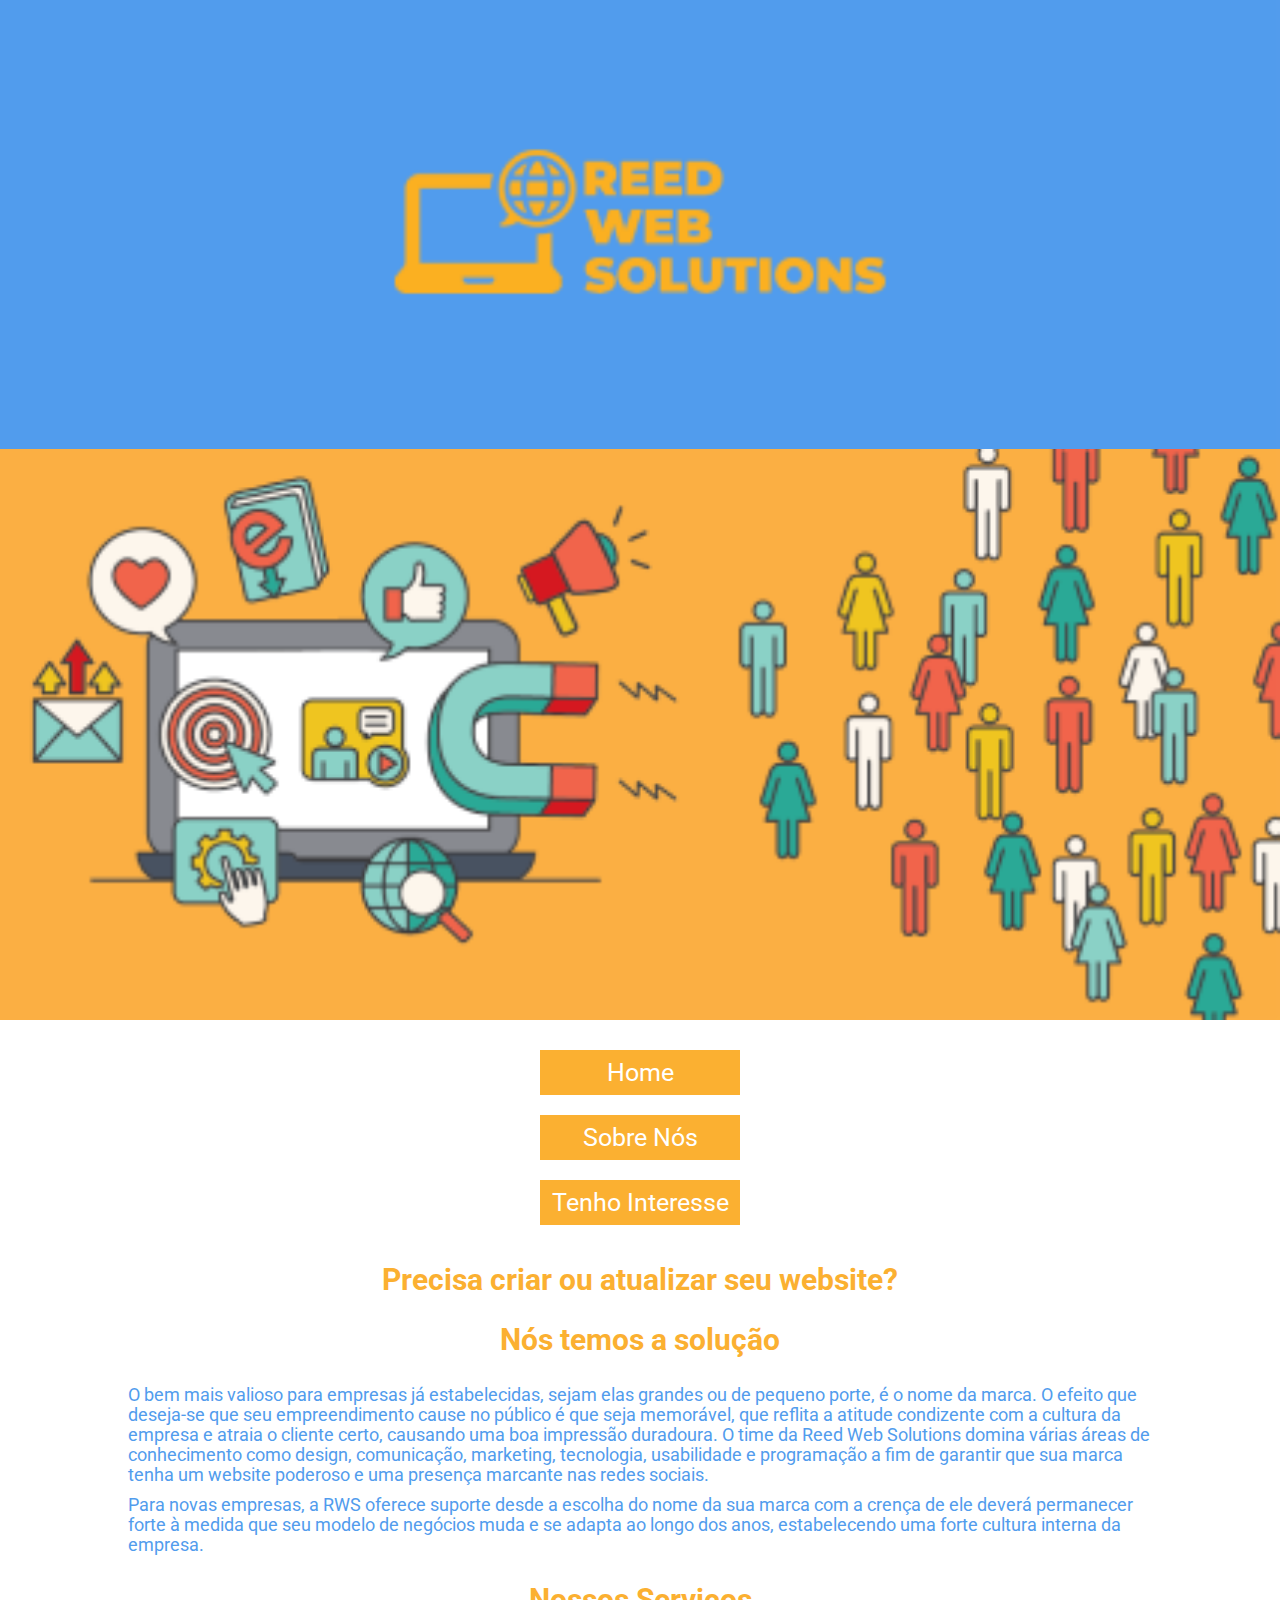
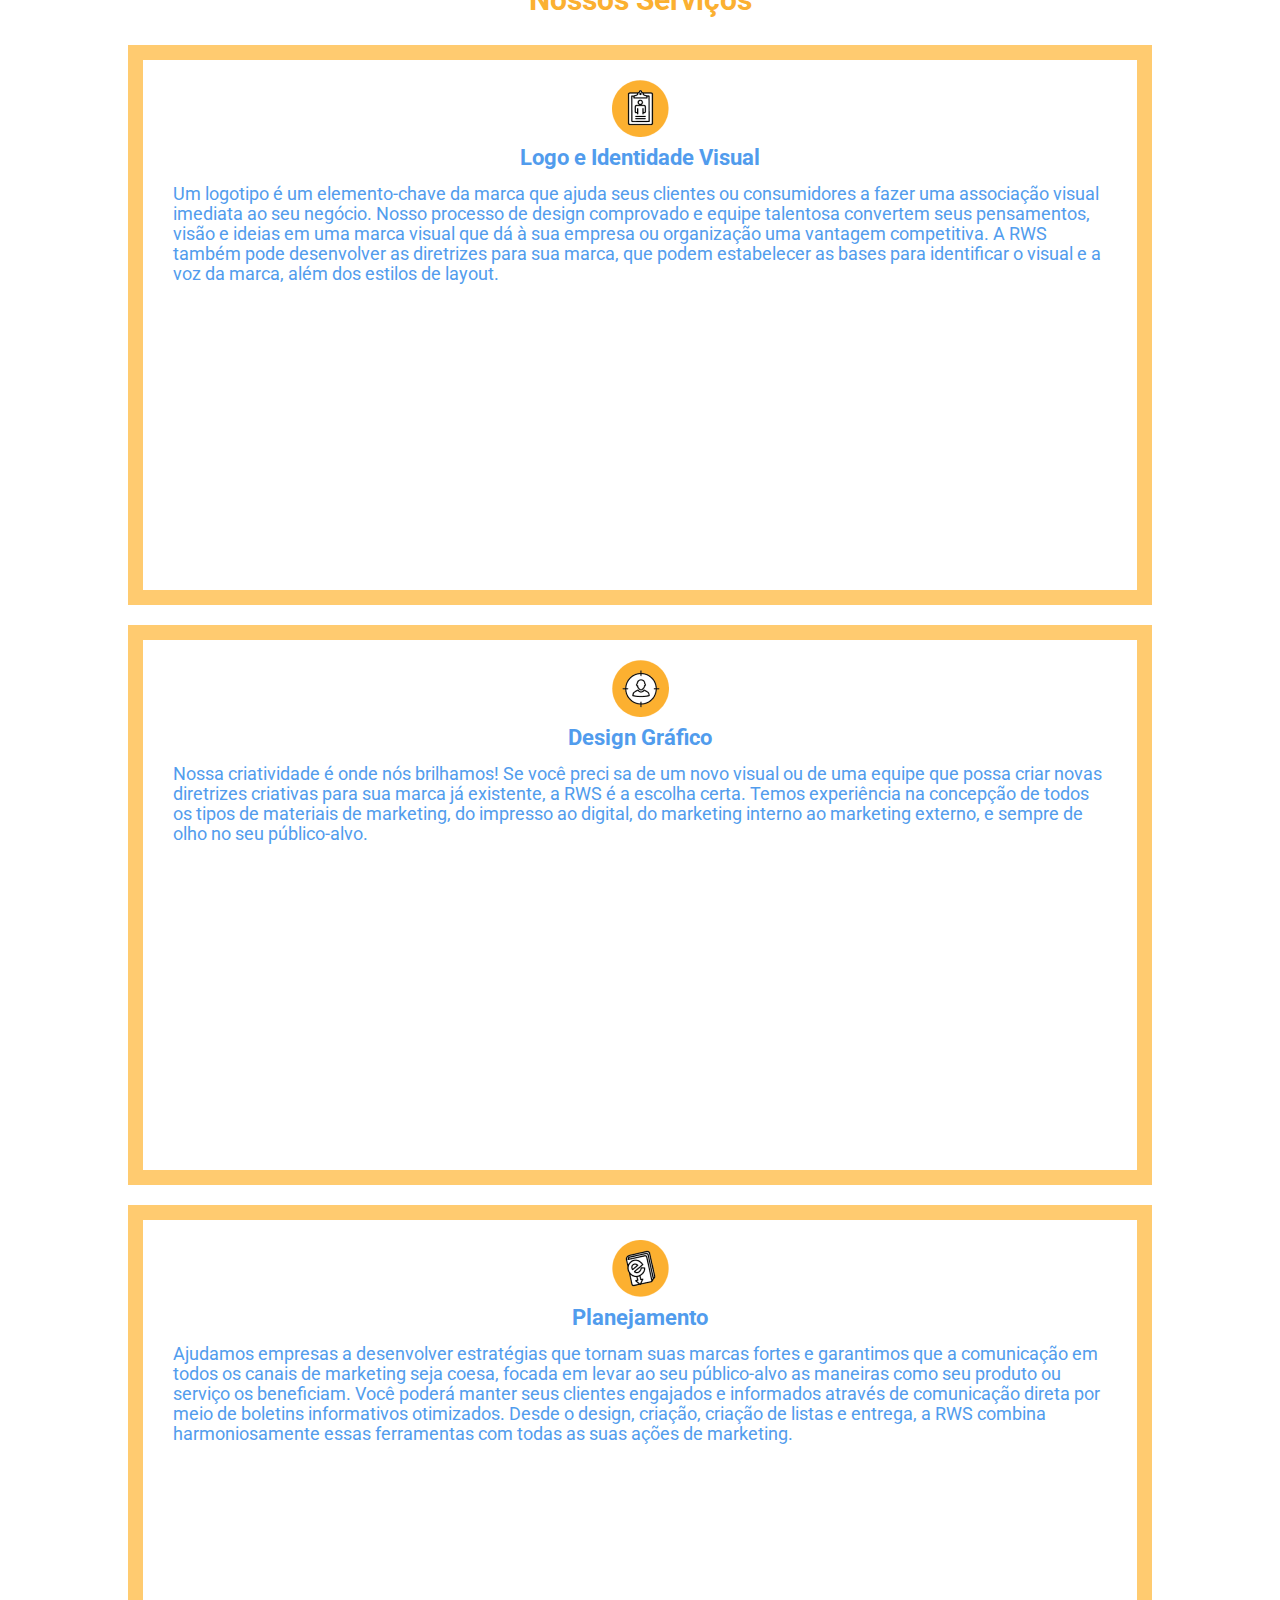
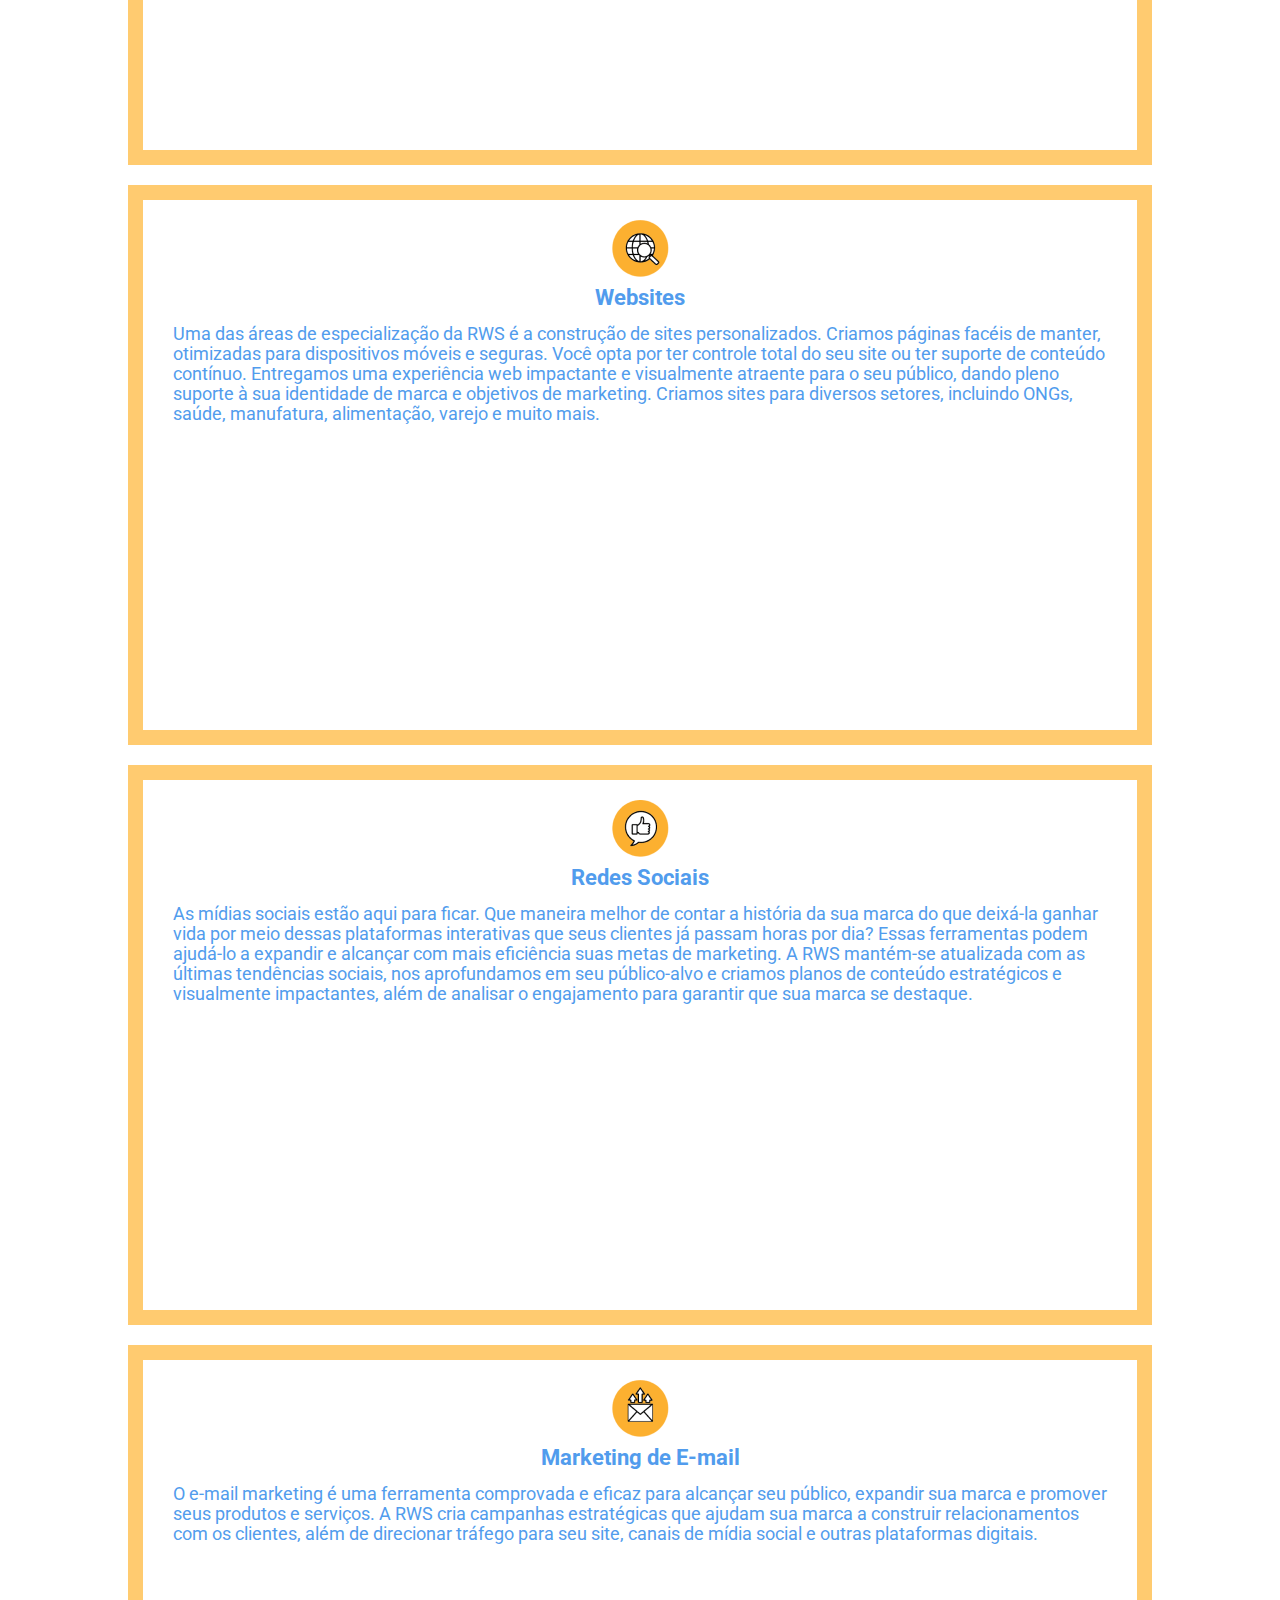
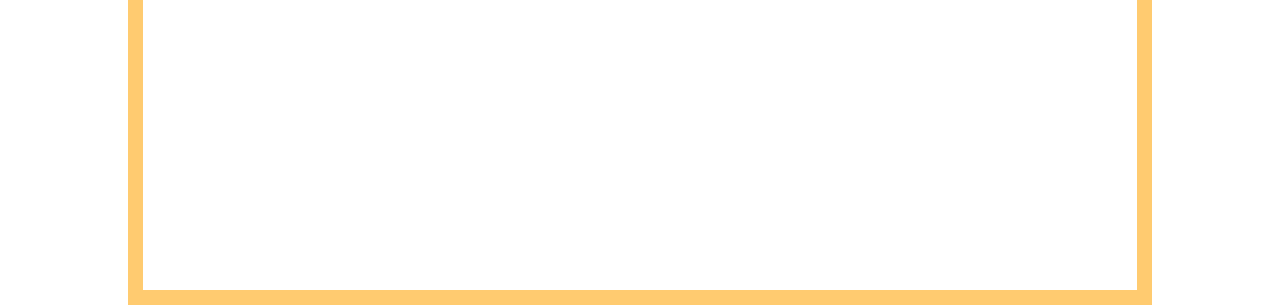
==== index.html @ 01cb6f40 "added files and images. Styled header and body for mobile" ====
<!DOCTYPE html>
<html lang="pt-br">
<head>
  <meta charset="UTF-8">
  <meta http-equiv="X-UA-Compatible" content="IE=edge">
  <meta name="viewport" content="width=device-width, initial-scale=1.0">
  <link rel="stylesheet" href="./assets/base/reset.css">
  <link rel="stylesheet" href="./assets/base/style.css">
  <link rel="preconnect" href="https://fonts.googleapis.com">
  <link rel="preconnect" href="https://fonts.gstatic.com" crossorigin>
  <link href="https://fonts.googleapis.com/css2?family=Roboto:wght@100;300;400;500;700;900&display=swap" rel="stylesheet">
  <title>EBAC - Inbound Marketing Flow</title>
</head>
<body>
  <header>
    <div class="header-container">
      <img src="./Images/mobile-banner1.png" alt="banner1">
      <img src="./Images/mobile-banner2.png" alt="banner2">
    </div>
  </header>
  <section>
    <nav>
      <div class="nav-container">
        <a href="#" class="link-botao">Home</a>
        <a href="#" class="link-botao">Sobre Nós</a>
        <a href="#" class="link-botao">Tenho Interesse</a>
      </div>
    </nav>
    <article>
      <div class="article-container">
        <div class="title-container">
          <h1 class="title">Precisa criar ou atualizar seu website?</h1>
          <h2 class="title">Nós temos a solução</h2>
        </div>
        <div class="text-container">
          <p>O bem mais valioso para empresas já estabelecidas, sejam elas grandes ou de pequeno porte, é o nome da marca. O efeito que deseja-se que seu empreendimento cause no público é que seja memorável, que reflita a atitude condizente com a cultura da empresa e atraia o cliente certo, causando uma boa impressão duradoura. O time da Reed Web Solutions domina várias áreas de conhecimento como design, comunicação, marketing, tecnologia, usabilidade e programação a fim de garantir que sua marca tenha um website poderoso e uma presença marcante nas redes sociais.</p>
          <br>
          <p>Para novas empresas, a RWS oferece suporte desde a escolha do nome da sua marca com a crença de ele deverá permanecer forte à medida que seu modelo de negócios muda e se adapta ao longo dos anos, estabelecendo uma forte cultura interna da empresa.</p>
        </div>
        <h3 class="title">Nossos Serviços</h3>
        <div class="cards-container">
          <div class="card">
            <div class="card-content">
              <img class="logo" src="./Images/logo.png" alt="ilustração">
              <h4 class="subtitle">Logo e Identidade Visual</h4>
              <p>Um logotipo é um elemento-chave da marca que ajuda seus clientes ou consumidores a fazer uma associação visual imediata ao seu negócio. Nosso processo de design comprovado e equipe talentosa convertem seus pensamentos, visão e ideias em uma marca visual que dá à sua empresa ou organização uma vantagem competitiva. A RWS também pode desenvolver as diretrizes para sua marca, que podem estabelecer as bases para identificar o visual e a voz da marca, além dos estilos de layout.</p>
            </div>    
          </div>
          <div class="cards-containter">
            <div class="card">
              <div class="card-content">
                <img src="./Images/design.png" alt="ilustração">
                <h4 class="subtitle">Design Gráfico</h4>
                <p>Nossa criatividade é onde nós brilhamos! Se você preci sa de um novo visual ou de uma equipe que possa criar novas diretrizes criativas para sua marca já existente, a RWS é a escolha certa. Temos experiência na concepção de todos os tipos de materiais de marketing, do impresso ao digital, do marketing interno ao marketing externo, e sempre de olho no seu público-alvo.</p>
              </div>
            </div>
          </div>
          <div class="cards-containter">
            <div class="card">
              <div class="card-content">
                <img src="./Images/planejamento.png" alt="ilustração">
                <h4 class="subtitle">Planejamento</h4>
                <p>Ajudamos empresas a desenvolver estratégias que tornam suas marcas fortes e garantimos que a comunicação em todos os canais de marketing seja coesa, focada em levar ao seu público-alvo as maneiras como seu produto ou serviço os beneficiam. Você poderá manter seus clientes engajados e informados através de comunicação direta por meio de boletins informativos otimizados. Desde o design, criação, criação de listas e entrega, a RWS combina harmoniosamente essas ferramentas com todas as suas ações de marketing.</p>
              </div>
            </div>
          </div>
          <div class="cards-containter">
            <div class="card">
              <div class="card-content">
                <img src="./Images/website.png" alt="ilustração">
              <h4 class="subtitle">Websites</h4>
              <p>Uma das áreas de especialização da RWS é a construção de sites personalizados. Criamos páginas facéis de manter, otimizadas para dispositivos móveis e seguras. Você opta por ter controle total do seu site ou ter suporte de conteúdo contínuo. Entregamos uma experiência web impactante e visualmente atraente para o seu público, dando pleno suporte à sua identidade de marca e objetivos de marketing. Criamos sites para diversos setores, incluindo ONGs, saúde, manufatura, alimentação, varejo e muito mais.</p>
              </div>
            </div>
          </div>
          <div class="cards-containter">
            <div class="card">
              <div class="card-content">
                <img src="./Images/redes.png" alt="ilustração">
                <h4 class="subtitle">Redes Sociais</h4>
                <p>As mídias sociais estão aqui para ficar. Que maneira melhor de contar a história da sua marca do que deixá-la ganhar vida por meio dessas plataformas interativas que seus clientes já passam horas por dia? Essas ferramentas podem ajudá-lo a expandir e alcançar com mais eficiência suas metas de marketing. A RWS mantém-se atualizada com as últimas tendências sociais, nos aprofundamos em seu público-alvo e criamos planos de conteúdo estratégicos e visualmente impactantes, além de analisar o engajamento para garantir que sua marca se destaque.</p>
              </div>  
            </div>
          </div>
          <div class="cards-containter">
            <div class="card">
              <div class="card-content">
                <img src="./Images/email.png" alt="ilustração">
                <h4 class="subtitle">Marketing de E-mail</h4>
                <p>O e-mail marketing é uma ferramenta comprovada e eficaz para alcançar seu público, expandir sua marca e promover seus produtos e serviços. A RWS cria campanhas estratégicas que ajudam sua marca a construir relacionamentos com os clientes, além de direcionar tráfego para seu site, canais de mídia social e outras plataformas digitais.</p>
              </div>
            </div>
          </div>
        </div>
      </div>
    </article>
  </section>
  <footer></footer>
</body>
</html>
---- assets/base/style.css ----
@import url(_variables.css);

html {
  font-size: 62.5%;
}

* {
  box-sizing: border-box;
}

body {
  height: 100vh;
  font-family: var(--familia);
  color: var(--azul);
}

p {
  font-size: var(--tamanho-corpo);
  line-height: 2rem;
}

.header-container {
  display: flex;
  flex-direction: column;
  margin-bottom: 2rem;
}

.nav-container {
  display: flex;
  flex-flow: column;
  flex-direction: column;
  margin-bottom: 2rem;
}

.link-botao {
  text-decoration: none;
  font-size: var(--tamanho-botao);
  background-color: var(--amarelo);
  color: var(--branco);
  margin: 1rem auto;
  padding: 1rem 0;
  min-width: 200px;
  text-align: center;

}

.article-container {
  margin: 0 10%;
}

.title-container {
  margin: 3rem 0;
}

.title {
  color: var(--amarelo);
  font-size: var(--tamanho-titulo);
  text-align: center;
  margin-bottom: 3rem;
}

.subtitle {
  font-size: var(--tamanho-subtitulo);
  margin-bottom: 1.5rem;
}

.text-container {
  margin-bottom: 3rem;
}

.card {
  border: 15px solid var(--amarelo-claro);
  margin: 2rem 0;
  min-height: 560px;
}

.card-content {
  display: flex;
  flex-direction: column;
  align-items: center;
  padding: 1rem 3rem 3rem 3rem;
}

.logo {
  max-width: 77px;
  max-height: 77px;
}
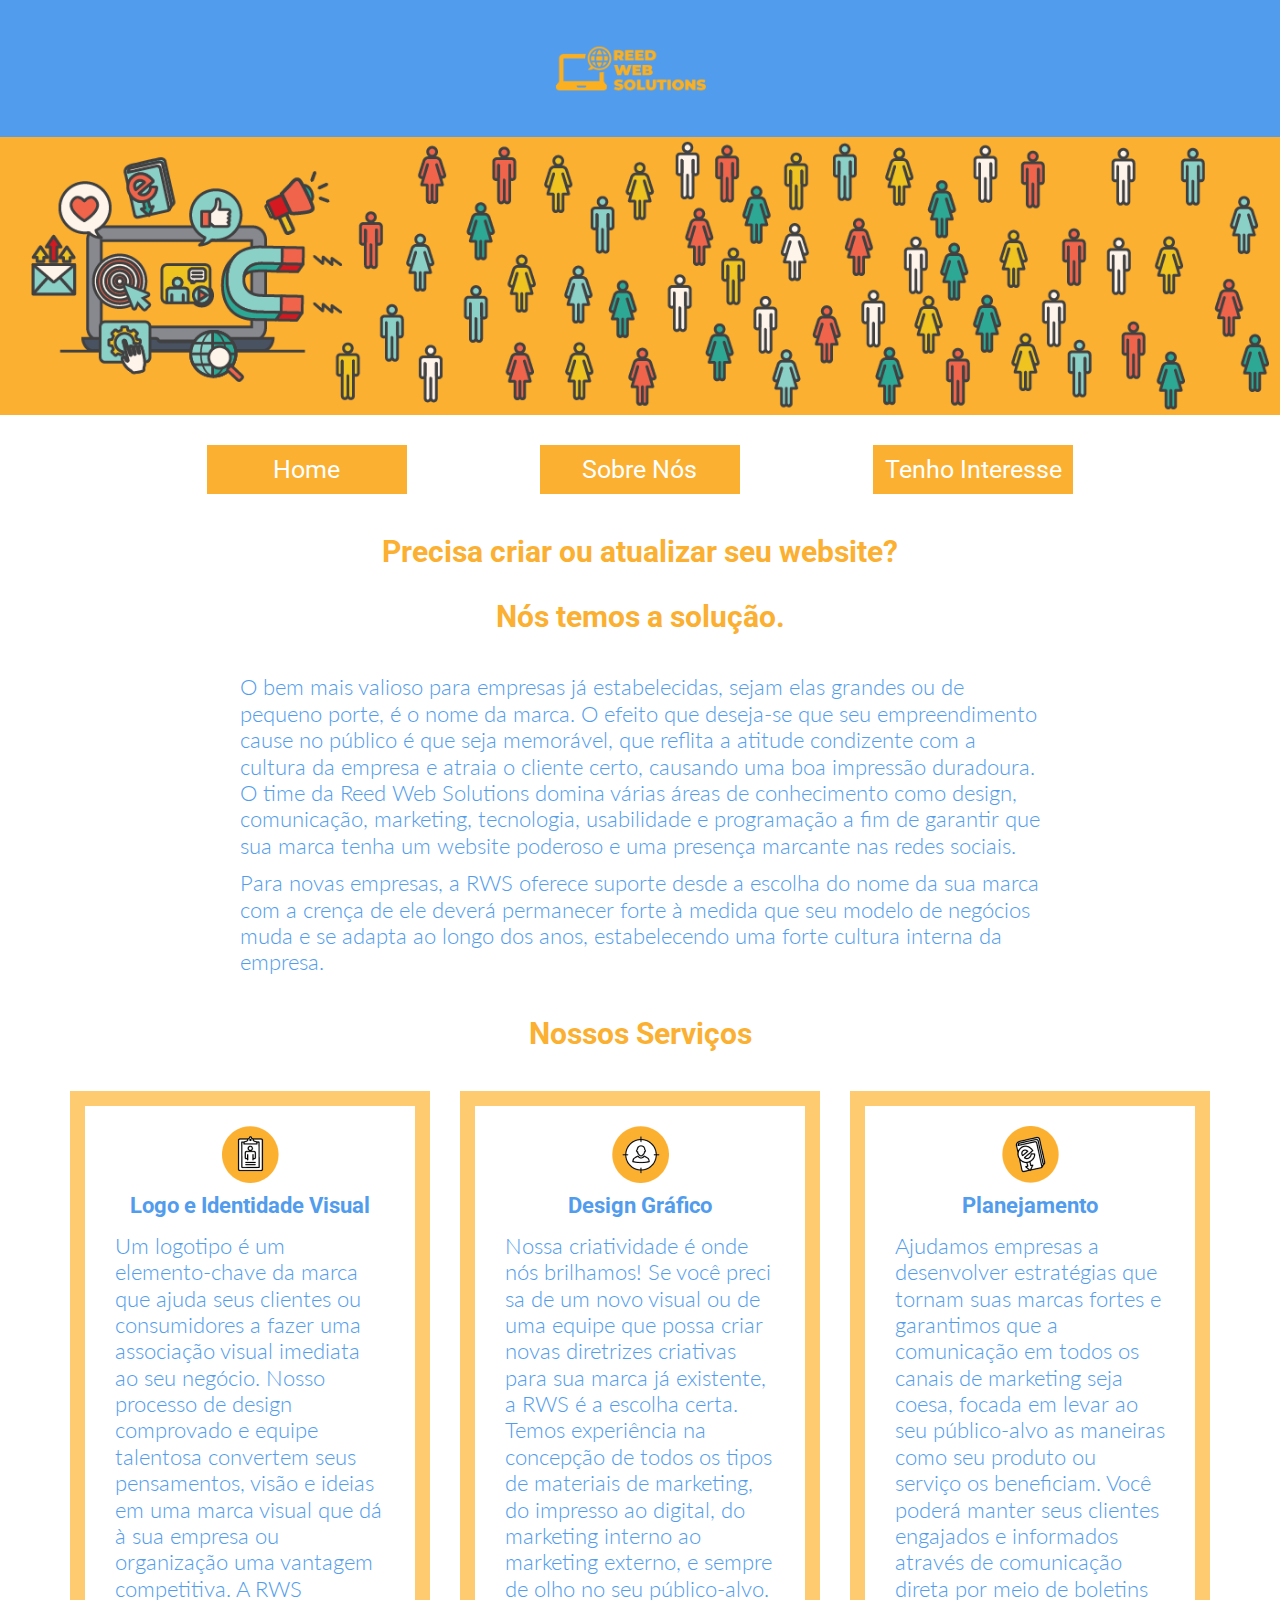
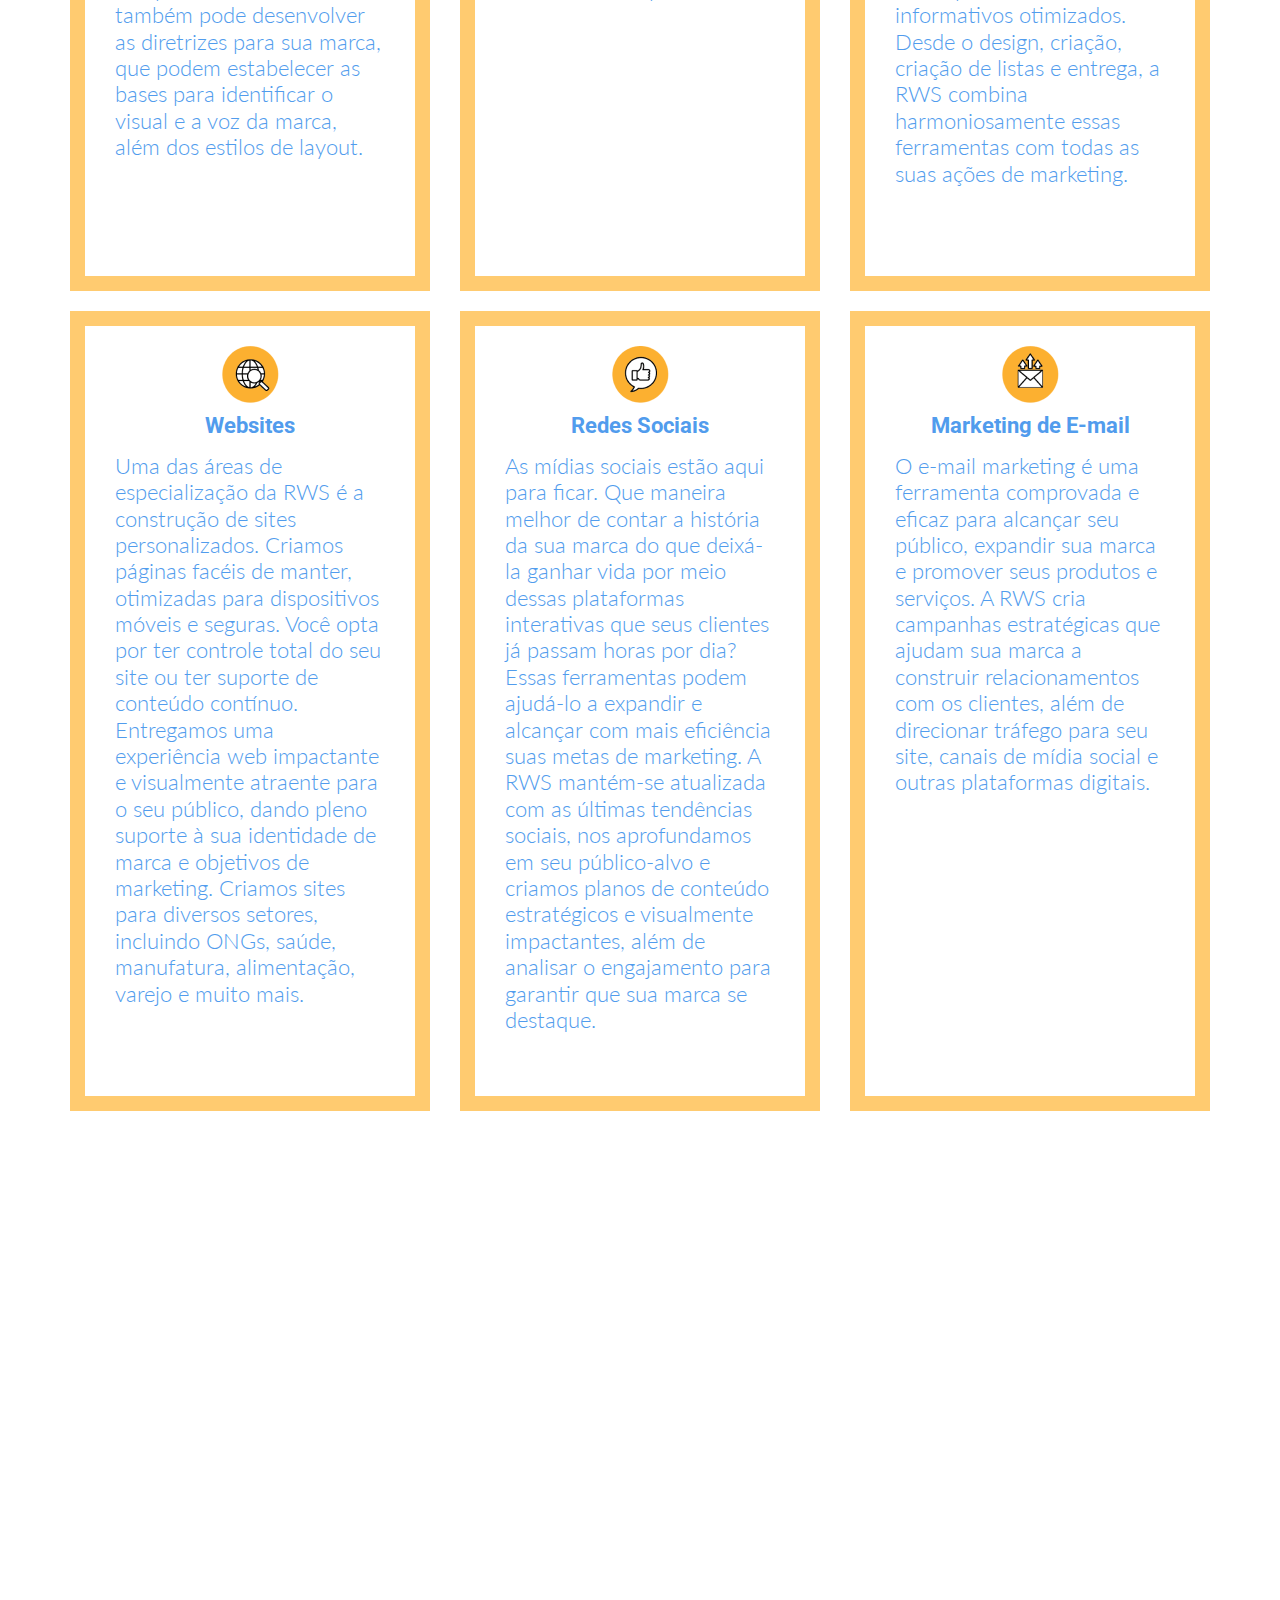
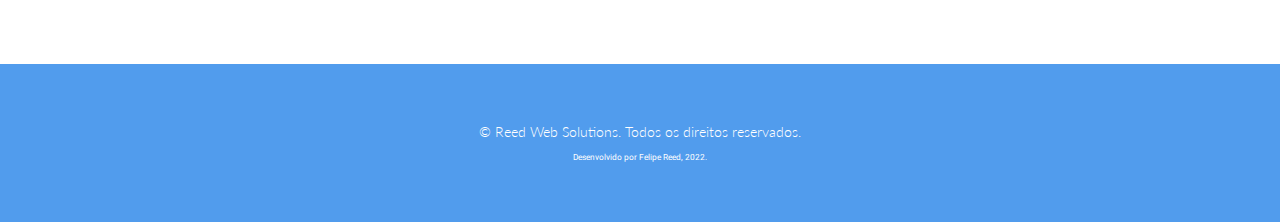
==== commit 721dcb8b: "finished responsive styling" ====
--- a/index.html
+++ b/index.html
@@ -7,15 +7,23 @@
   <link rel="stylesheet" href="./assets/base/reset.css">
   <link rel="stylesheet" href="./assets/base/style.css">
   <link rel="preconnect" href="https://fonts.googleapis.com">
-  <link rel="preconnect" href="https://fonts.gstatic.com" crossorigin>
-  <link href="https://fonts.googleapis.com/css2?family=Roboto:wght@100;300;400;500;700;900&display=swap" rel="stylesheet">
+<link rel="preconnect" href="https://fonts.gstatic.com" crossorigin>
+<link href="https://fonts.googleapis.com/css2?family=Lato:wght@300&family=Roboto:wght@100;300;400;500;700;900&display=swap" rel="stylesheet">
   <title>EBAC - Inbound Marketing Flow</title>
 </head>
 <body>
   <header>
     <div class="header-container">
-      <img src="./Images/mobile-banner1.png" alt="banner1">
-      <img src="./Images/mobile-banner2.png" alt="banner2">
+      <picture>
+        <source media="(min-width: 769px)" srcset="./Images/desktopbanner1.png">
+        <source media="(min-width: 426px)" srcset="./Images/tabletbanner1.png">
+        <img src="./Images/mobile-banner1.png" alt="banner">
+      </picture>
+      <picture>
+        <source media="(min-width: 769px)" srcset="./Images/desktopbanner2.png">
+        <source media="(min-width: 426px)" srcset="./Images/tabletbanner2.png">
+        <img src="./Images/mobile-banner2.png" alt="banner"">
+      </picture>
     </div>
   </header>
   <section>
@@ -23,14 +31,14 @@
       <div class="nav-container">
         <a href="#" class="link-botao">Home</a>
         <a href="#" class="link-botao">Sobre Nós</a>
-        <a href="#" class="link-botao">Tenho Interesse</a>
+        <a href="#form" class="link-botao">Tenho Interesse</a>
       </div>
     </nav>
     <article>
       <div class="article-container">
         <div class="title-container">
           <h1 class="title">Precisa criar ou atualizar seu website?</h1>
-          <h2 class="title">Nós temos a solução</h2>
+          <h2 class="title">Nós temos a solução.</h2>
         </div>
         <div class="text-container">
           <p>O bem mais valioso para empresas já estabelecidas, sejam elas grandes ou de pequeno porte, é o nome da marca. O efeito que deseja-se que seu empreendimento cause no público é que seja memorável, que reflita a atitude condizente com a cultura da empresa e atraia o cliente certo, causando uma boa impressão duradoura. O time da Reed Web Solutions domina várias áreas de conhecimento como design, comunicação, marketing, tecnologia, usabilidade e programação a fim de garantir que sua marca tenha um website poderoso e uma presença marcante nas redes sociais.</p>
@@ -49,7 +57,7 @@
           <div class="cards-containter">
             <div class="card">
               <div class="card-content">
-                <img src="./Images/design.png" alt="ilustração">
+                <img class="logo" src="./Images/design.png" alt="ilustração">
                 <h4 class="subtitle">Design Gráfico</h4>
                 <p>Nossa criatividade é onde nós brilhamos! Se você preci sa de um novo visual ou de uma equipe que possa criar novas diretrizes criativas para sua marca já existente, a RWS é a escolha certa. Temos experiência na concepção de todos os tipos de materiais de marketing, do impresso ao digital, do marketing interno ao marketing externo, e sempre de olho no seu público-alvo.</p>
               </div>
@@ -58,7 +66,7 @@
           <div class="cards-containter">
             <div class="card">
               <div class="card-content">
-                <img src="./Images/planejamento.png" alt="ilustração">
+                <img class="logo" src="./Images/planejamento.png" alt="ilustração">
                 <h4 class="subtitle">Planejamento</h4>
                 <p>Ajudamos empresas a desenvolver estratégias que tornam suas marcas fortes e garantimos que a comunicação em todos os canais de marketing seja coesa, focada em levar ao seu público-alvo as maneiras como seu produto ou serviço os beneficiam. Você poderá manter seus clientes engajados e informados através de comunicação direta por meio de boletins informativos otimizados. Desde o design, criação, criação de listas e entrega, a RWS combina harmoniosamente essas ferramentas com todas as suas ações de marketing.</p>
               </div>
@@ -67,7 +75,7 @@
           <div class="cards-containter">
             <div class="card">
               <div class="card-content">
-                <img src="./Images/website.png" alt="ilustração">
+                <img class="logo" src="./Images/website.png" alt="ilustração">
               <h4 class="subtitle">Websites</h4>
               <p>Uma das áreas de especialização da RWS é a construção de sites personalizados. Criamos páginas facéis de manter, otimizadas para dispositivos móveis e seguras. Você opta por ter controle total do seu site ou ter suporte de conteúdo contínuo. Entregamos uma experiência web impactante e visualmente atraente para o seu público, dando pleno suporte à sua identidade de marca e objetivos de marketing. Criamos sites para diversos setores, incluindo ONGs, saúde, manufatura, alimentação, varejo e muito mais.</p>
               </div>
@@ -76,7 +84,7 @@
           <div class="cards-containter">
             <div class="card">
               <div class="card-content">
-                <img src="./Images/redes.png" alt="ilustração">
+                <img class="logo" src="./Images/redes.png" alt="ilustração">
                 <h4 class="subtitle">Redes Sociais</h4>
                 <p>As mídias sociais estão aqui para ficar. Que maneira melhor de contar a história da sua marca do que deixá-la ganhar vida por meio dessas plataformas interativas que seus clientes já passam horas por dia? Essas ferramentas podem ajudá-lo a expandir e alcançar com mais eficiência suas metas de marketing. A RWS mantém-se atualizada com as últimas tendências sociais, nos aprofundamos em seu público-alvo e criamos planos de conteúdo estratégicos e visualmente impactantes, além de analisar o engajamento para garantir que sua marca se destaque.</p>
               </div>  
@@ -85,7 +93,7 @@
           <div class="cards-containter">
             <div class="card">
               <div class="card-content">
-                <img src="./Images/email.png" alt="ilustração">
+                <img class="logo" src="./Images/email.png" alt="ilustração">
                 <h4 class="subtitle">Marketing de E-mail</h4>
                 <p>O e-mail marketing é uma ferramenta comprovada e eficaz para alcançar seu público, expandir sua marca e promover seus produtos e serviços. A RWS cria campanhas estratégicas que ajudam sua marca a construir relacionamentos com os clientes, além de direcionar tráfego para seu site, canais de mídia social e outras plataformas digitais.</p>
               </div>
@@ -94,7 +102,20 @@
         </div>
       </div>
     </article>
+    <div class="article-container">
+      <div id="form" class="form-container">
+        <iframe src="https://www.cognitoforms.com/f/Z3QQxPUTc0atxtg_N-JPVg/1" style="border:0;width:100%;" height="521"></iframe>
+        <script src="https://www.cognitoforms.com/f/iframe.js"></script>
+      </div>
+    </div>
+    <article>
   </section>
-  <footer></footer>
+  <footer>
+    <div class="footer-container">
+      <p class="footer-text">&copy Reed Web Solutions. Todos os direitos reservados.</p>
+      <br>
+      <small>Desenvolvido por Felipe Reed, 2022.</small>
+    </div>
+  </footer>
 </body>
 </html> --- a/assets/base/style.css
+++ b/assets/base/style.css
@@ -15,14 +15,21 @@
 }
 
 p {
+  font-family: var(--familia-texto);
   font-size: var(--tamanho-corpo);
-  line-height: 2rem;
+  line-height: 1.2;
+  font-weight: 300;
+}
+
+img {
+  width: 100%;
 }
 
 .header-container {
   display: flex;
   flex-direction: column;
   margin-bottom: 2rem;
+  background-color: var(--amarelo);
 }
 
 .nav-container {
@@ -45,7 +52,7 @@
 }
 
 .article-container {
-  margin: 0 10%;
+  margin: 1rem 10%;
 }
 
 .title-container {
@@ -56,7 +63,7 @@
   color: var(--amarelo);
   font-size: var(--tamanho-titulo);
   text-align: center;
-  margin-bottom: 3rem;
+  margin: 3rem 0;
 }
 
 .subtitle {
@@ -71,7 +78,7 @@
 .card {
   border: 15px solid var(--amarelo-claro);
   margin: 2rem 0;
-  min-height: 560px;
+  /* min-height: 560px; */
 }
 
 .card-content {
@@ -86,3 +93,109 @@
   max-height: 77px;
 }
 
+.form-container {
+  margin: 2rem 20%;
+}
+
+.footer-text {
+  font-size: var(--tamanho-footer);
+}
+
+.footer-container {
+  display: flex;
+  flex-direction: column;
+  justify-content: center;
+  margin: 1rem auto;
+  color: var(--branco);
+  background-color: var(--azul);
+  padding: 6rem 0;
+  text-align: center;
+}
+
+@media (min-width: 768px) {
+  .nav-container {
+    display: flex;
+    flex-flow: wrap;
+    flex-direction: row;
+    justify-content: space-around;
+    margin-bottom: 2rem;
+  }
+
+  .article-container {
+    margin: 1rem 1.5rem;
+  }
+
+  .text-container {
+    margin: 3rem 10%;
+  }
+  .card {
+    border: 15px solid var(--amarelo-claro);
+    margin: 1rem 0;
+    min-height: 650px;
+    max-width: 360px;
+  }
+  .cards-container {
+    display: flex;
+    flex-wrap: wrap;
+    justify-content: space-around;
+  }
+  .form-container {
+    margin: 2rem 20%;
+    max-width: 400px;
+    margin: 0 auto;
+  }
+  .nav-container {
+    margin: 0 auto;
+    max-width: 700px;
+  }
+
+  .text-container {
+    margin: 0 auto;
+    max-width: 700px;
+  }
+
+  .cards-container {
+    display: flex;
+    flex-wrap: wrap;
+    justify-content:space-evenly;
+    max-width: 1200px;
+    margin: 0 auto;;
+  }
+}
+
+@media (min-width: 769px) {
+  p {
+    font-size: var(--tamanho-desktop);
+  }
+  header, section {
+    margin: 0 auto;
+    max-width: 1400px;
+  }
+
+  .nav-container {
+    margin: 0 auto;
+    max-width: 1000px;
+  }
+
+  .text-container {
+    margin: 4rem auto;
+    max-width: 800px;
+  }
+
+  .cards-container {
+    display: flex;
+    flex-wrap: wrap;
+    justify-content:space-evenly;
+    max-width: 1200px;
+    margin: 0 auto;;
+  }
+
+  .form-container {
+    margin: 2rem 20%;
+    max-width: 500px;
+    margin: 0 auto;
+  }
+  .card {
+    min-height: 800px;
+  }
+}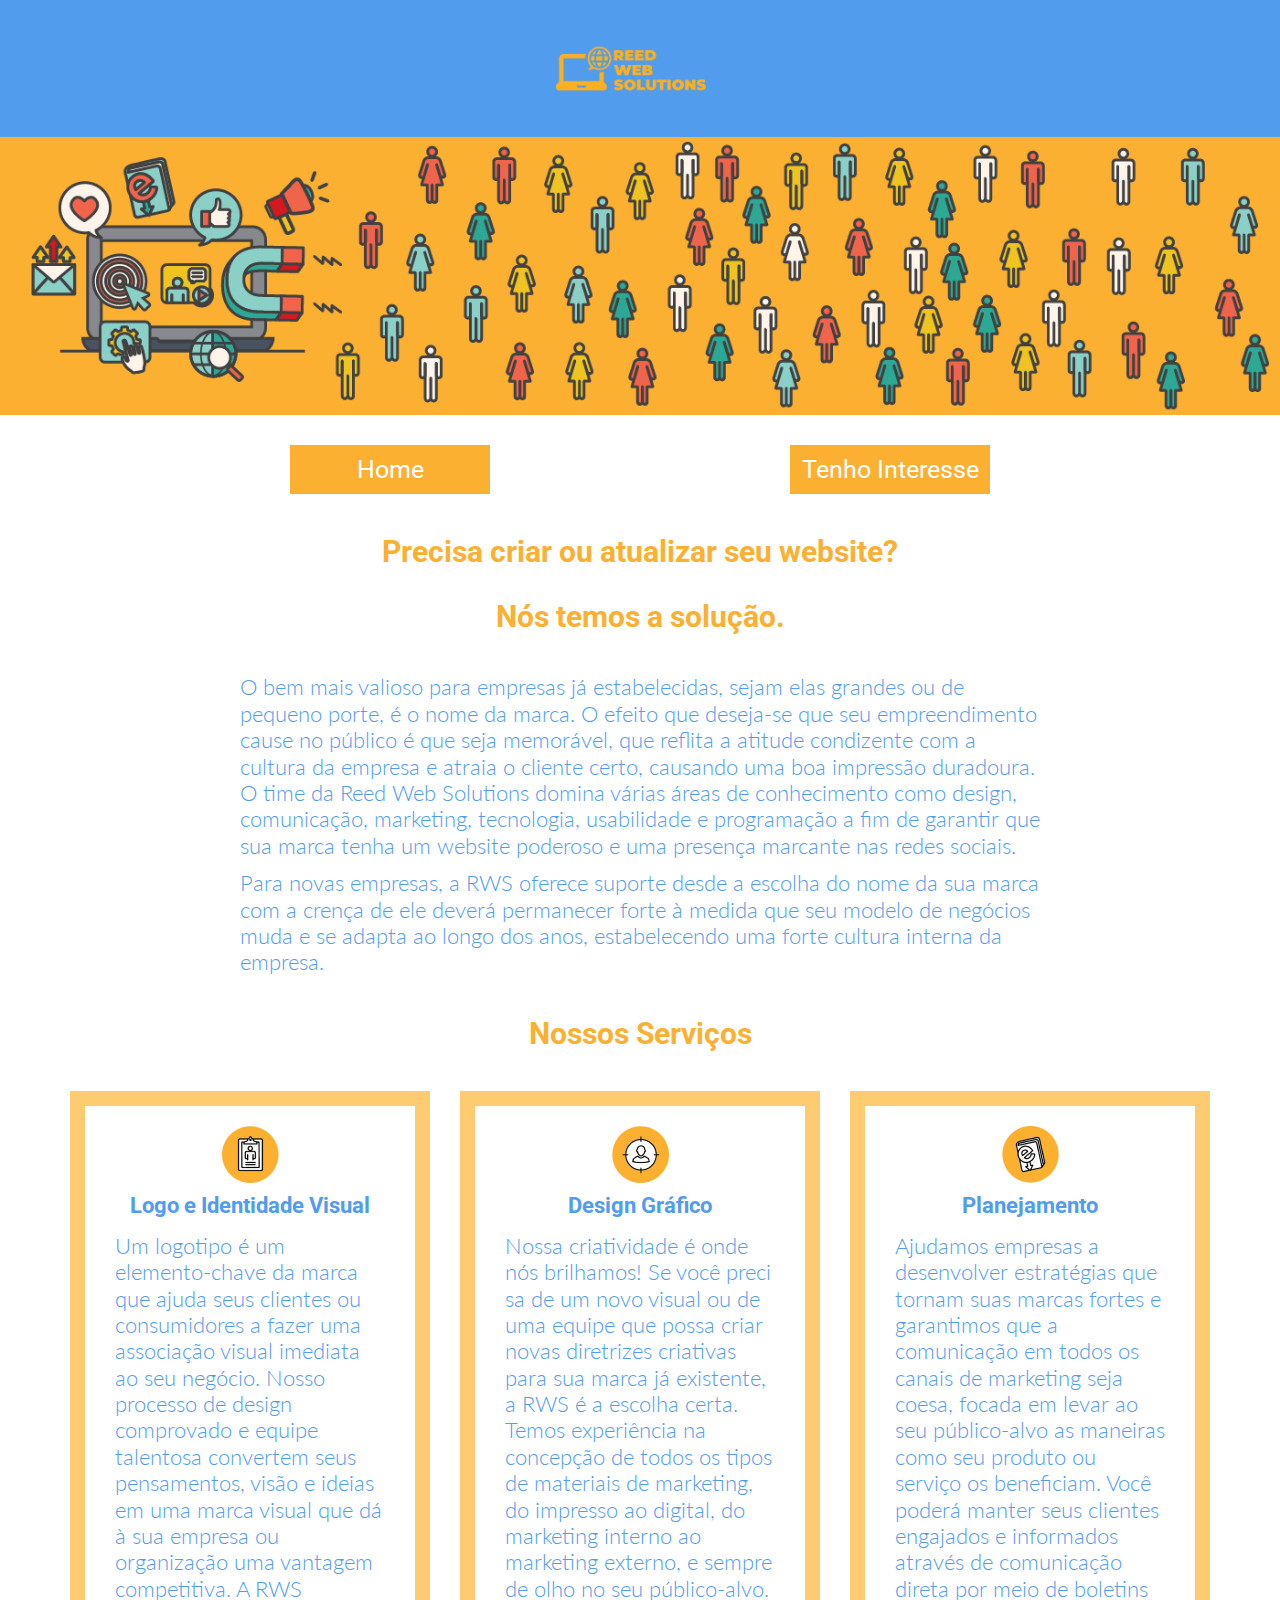
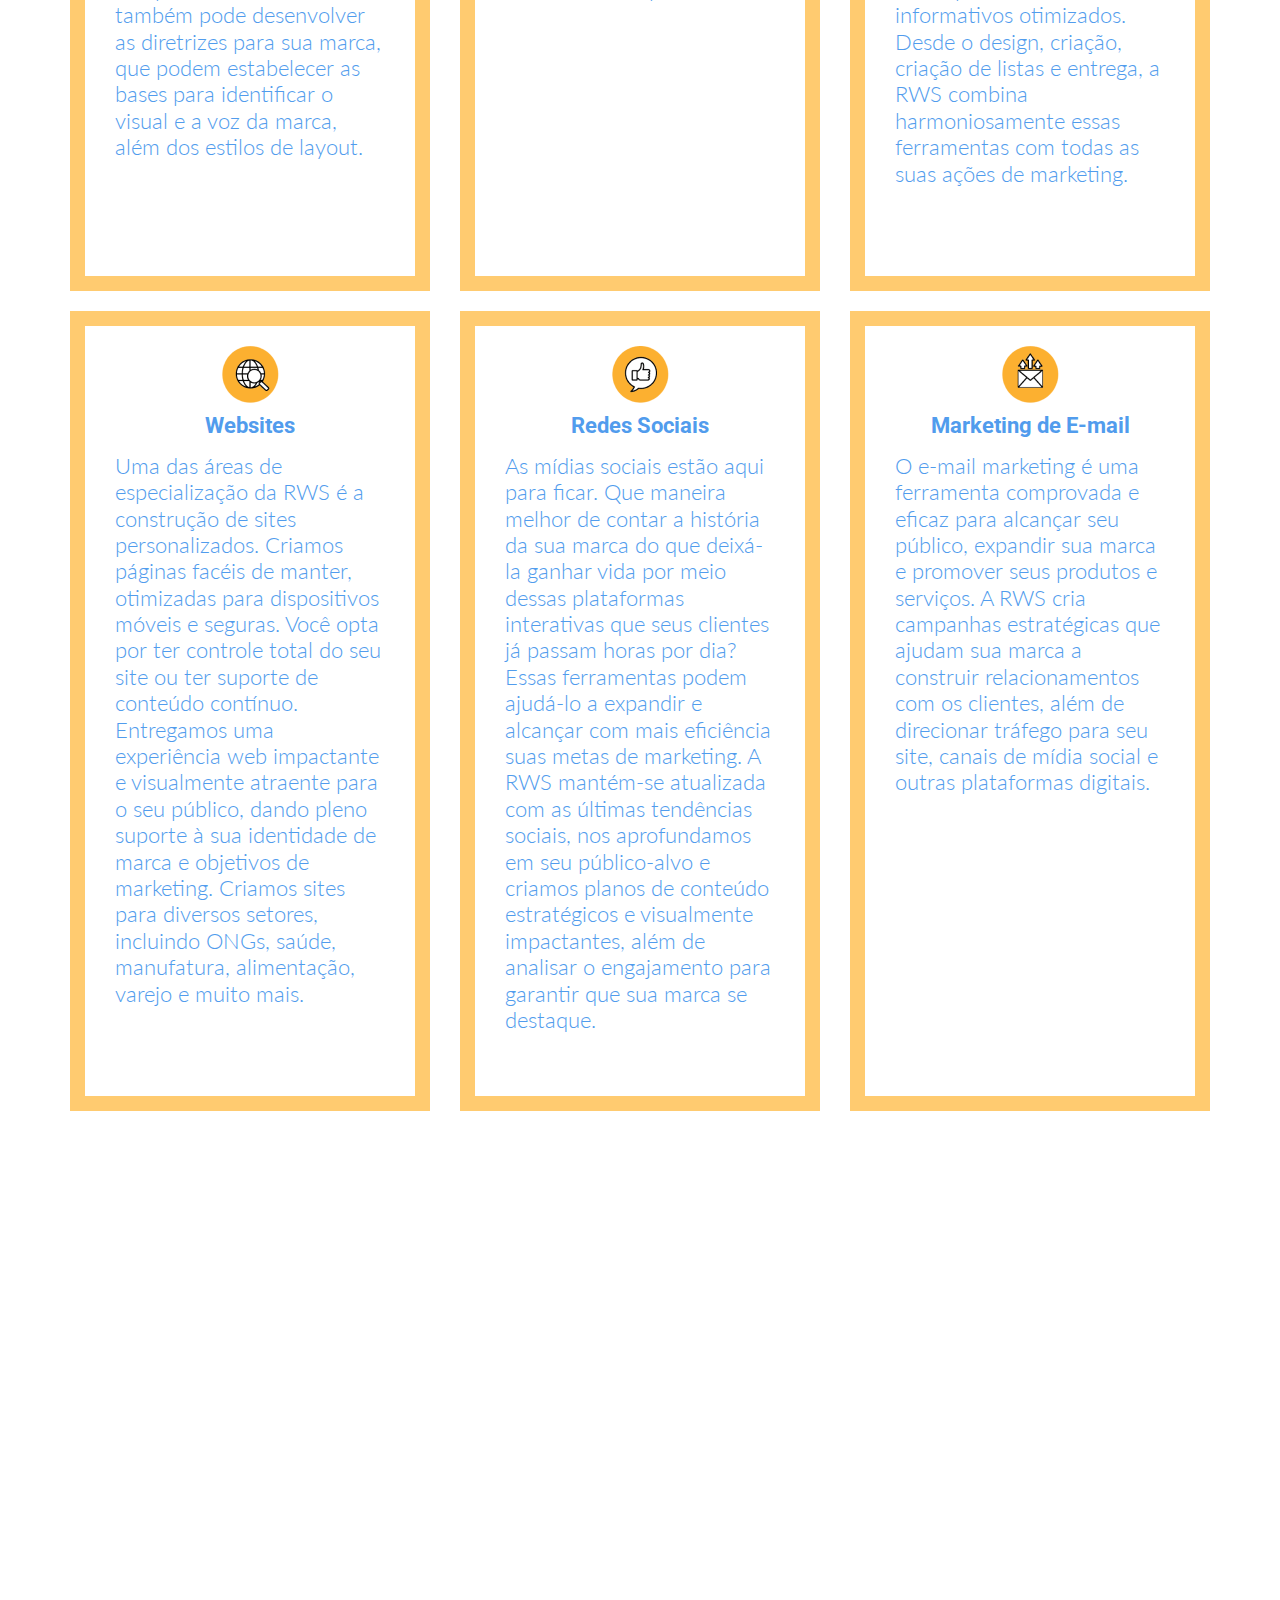
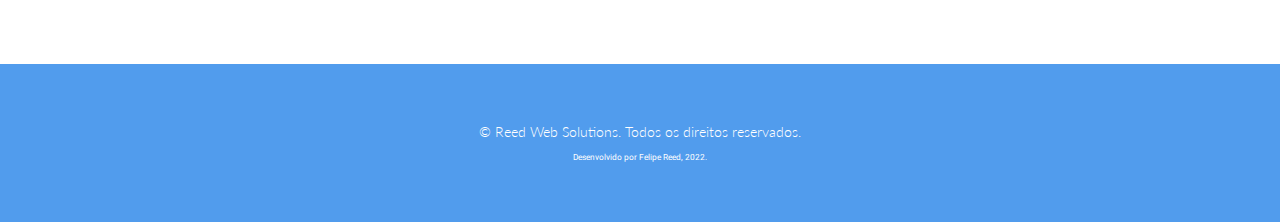
==== commit 4523658a: "style adjustments" ====
--- a/index.html
+++ b/index.html
@@ -1,121 +1,125 @@
 <!DOCTYPE html>
 <html lang="pt-br">
-<head>
-  <meta charset="UTF-8">
-  <meta http-equiv="X-UA-Compatible" content="IE=edge">
-  <meta name="viewport" content="width=device-width, initial-scale=1.0">
-  <link rel="stylesheet" href="./assets/base/reset.css">
-  <link rel="stylesheet" href="./assets/base/style.css">
-  <link rel="preconnect" href="https://fonts.googleapis.com">
-<link rel="preconnect" href="https://fonts.gstatic.com" crossorigin>
-<link href="https://fonts.googleapis.com/css2?family=Lato:wght@300&family=Roboto:wght@100;300;400;500;700;900&display=swap" rel="stylesheet">
-  <title>EBAC - Inbound Marketing Flow</title>
-</head>
-<body>
-  <header>
-    <div class="header-container">
-      <picture>
-        <source media="(min-width: 769px)" srcset="./Images/desktopbanner1.png">
-        <source media="(min-width: 426px)" srcset="./Images/tabletbanner1.png">
-        <img src="./Images/mobile-banner1.png" alt="banner">
-      </picture>
-      <picture>
-        <source media="(min-width: 769px)" srcset="./Images/desktopbanner2.png">
-        <source media="(min-width: 426px)" srcset="./Images/tabletbanner2.png">
-        <img src="./Images/mobile-banner2.png" alt="banner"">
-      </picture>
-    </div>
-  </header>
-  <section>
-    <nav>
-      <div class="nav-container">
-        <a href="#" class="link-botao">Home</a>
-        <a href="#" class="link-botao">Sobre Nós</a>
-        <a href="#form" class="link-botao">Tenho Interesse</a>
+  <head>
+    <meta charset="UTF-8">
+    <meta http-equiv="X-UA-Compatible" content="IE=edge">
+    <meta name="viewport" content="width=device-width, initial-scale=1.0">
+    <link rel="stylesheet" href="./assets/base/reset.css">
+    <link rel="stylesheet" href="./assets/base/style.css">
+    <link rel="preconnect" href="https://fonts.googleapis.com">
+    <link rel="preconnect" href="https://fonts.gstatic.com" crossorigin>
+    <link href="https://fonts.googleapis.com/css2?family=Lato:wght@300&family=Roboto:wght@100;300;400;500;700;900&display=swap" rel="stylesheet">
+    <title>EBAC - Inbound Marketing Flow</title>
+  </head>
+  <body>
+    <header>
+      <!-- Top banners -->
+      <div class="header-container">
+        <picture>
+          <source media="(min-width: 769px)" srcset="./Images/desktopbanner1.png">
+          <source media="(min-width: 426px)" srcset="./Images/tabletbanner1.png">
+          <img src="./Images/mobile-banner1.png" alt="banner">
+        </picture>
+        <picture>
+          <source media="(min-width: 769px)" srcset="./Images/desktopbanner2.png">
+          <source media="(min-width: 426px)" srcset="./Images/tabletbanner2.png">
+          <img src="./Images/mobile-banner2.png" alt="banner"">
+        </picture>
       </div>
-    </nav>
-    <article>
-      <div class="article-container">
-        <div class="title-container">
-          <h1 class="title">Precisa criar ou atualizar seu website?</h1>
-          <h2 class="title">Nós temos a solução.</h2>
+    </header>
+    <section>
+      <nav>
+        <!-- Nav links -->
+        <div class="nav-container">
+          <a href="./landing-page.html" class="link-botao">Home</a>
+          <a href="#form" class="link-botao">Tenho Interesse</a>
         </div>
-        <div class="text-container">
-          <p>O bem mais valioso para empresas já estabelecidas, sejam elas grandes ou de pequeno porte, é o nome da marca. O efeito que deseja-se que seu empreendimento cause no público é que seja memorável, que reflita a atitude condizente com a cultura da empresa e atraia o cliente certo, causando uma boa impressão duradoura. O time da Reed Web Solutions domina várias áreas de conhecimento como design, comunicação, marketing, tecnologia, usabilidade e programação a fim de garantir que sua marca tenha um website poderoso e uma presença marcante nas redes sociais.</p>
-          <br>
-          <p>Para novas empresas, a RWS oferece suporte desde a escolha do nome da sua marca com a crença de ele deverá permanecer forte à medida que seu modelo de negócios muda e se adapta ao longo dos anos, estabelecendo uma forte cultura interna da empresa.</p>
-        </div>
-        <h3 class="title">Nossos Serviços</h3>
-        <div class="cards-container">
-          <div class="card">
-            <div class="card-content">
-              <img class="logo" src="./Images/logo.png" alt="ilustração">
-              <h4 class="subtitle">Logo e Identidade Visual</h4>
-              <p>Um logotipo é um elemento-chave da marca que ajuda seus clientes ou consumidores a fazer uma associação visual imediata ao seu negócio. Nosso processo de design comprovado e equipe talentosa convertem seus pensamentos, visão e ideias em uma marca visual que dá à sua empresa ou organização uma vantagem competitiva. A RWS também pode desenvolver as diretrizes para sua marca, que podem estabelecer as bases para identificar o visual e a voz da marca, além dos estilos de layout.</p>
-            </div>    
+      </nav>
+      <article>
+        <!-- Landing page text -->
+        <div class="article-container">
+          <div class="title-container">
+            <h1 class="title">Precisa criar ou atualizar seu website?</h1>
+            <h2 class="title">Nós temos a solução.</h2>
           </div>
-          <div class="cards-containter">
+          <div class="text-container">
+            <p>O bem mais valioso para empresas já estabelecidas, sejam elas grandes ou de pequeno porte, é o nome da marca. O efeito que deseja-se que seu empreendimento cause no público é que seja memorável, que reflita a atitude condizente com a cultura da empresa e atraia o cliente certo, causando uma boa impressão duradoura. O time da Reed Web Solutions domina várias áreas de conhecimento como design, comunicação, marketing, tecnologia, usabilidade e programação a fim de garantir que sua marca tenha um website poderoso e uma presença marcante nas redes sociais.</p>
+            <br>
+            <p>Para novas empresas, a RWS oferece suporte desde a escolha do nome da sua marca com a crença de ele deverá permanecer forte à medida que seu modelo de negócios muda e se adapta ao longo dos anos, estabelecendo uma forte cultura interna da empresa.</p>
+          </div>
+          <!-- Services -->
+          <h3 class="title">Nossos Serviços</h3>
+          <div class="cards-container">
             <div class="card">
               <div class="card-content">
-                <img class="logo" src="./Images/design.png" alt="ilustração">
-                <h4 class="subtitle">Design Gráfico</h4>
-                <p>Nossa criatividade é onde nós brilhamos! Se você preci sa de um novo visual ou de uma equipe que possa criar novas diretrizes criativas para sua marca já existente, a RWS é a escolha certa. Temos experiência na concepção de todos os tipos de materiais de marketing, do impresso ao digital, do marketing interno ao marketing externo, e sempre de olho no seu público-alvo.</p>
+                <img class="logo" src="./Images/logo.png" alt="ilustração">
+                <h4 class="subtitle">Logo e Identidade Visual</h4>
+                <p>Um logotipo é um elemento-chave da marca que ajuda seus clientes ou consumidores a fazer uma associação visual imediata ao seu negócio. Nosso processo de design comprovado e equipe talentosa convertem seus pensamentos, visão e ideias em uma marca visual que dá à sua empresa ou organização uma vantagem competitiva. A RWS também pode desenvolver as diretrizes para sua marca, que podem estabelecer as bases para identificar o visual e a voz da marca, além dos estilos de layout.</p>
+              </div>    
+            </div>
+            <div class="cards-containter">
+              <div class="card">
+                <div class="card-content">
+                  <img class="logo" src="./Images/design.png" alt="ilustração">
+                  <h4 class="subtitle">Design Gráfico</h4>
+                  <p>Nossa criatividade é onde nós brilhamos! Se você preci sa de um novo visual ou de uma equipe que possa criar novas diretrizes criativas para sua marca já existente, a RWS é a escolha certa. Temos experiência na concepção de todos os tipos de materiais de marketing, do impresso ao digital, do marketing interno ao marketing externo, e sempre de olho no seu público-alvo.</p>
+                </div>
               </div>
             </div>
-          </div>
-          <div class="cards-containter">
-            <div class="card">
-              <div class="card-content">
-                <img class="logo" src="./Images/planejamento.png" alt="ilustração">
-                <h4 class="subtitle">Planejamento</h4>
-                <p>Ajudamos empresas a desenvolver estratégias que tornam suas marcas fortes e garantimos que a comunicação em todos os canais de marketing seja coesa, focada em levar ao seu público-alvo as maneiras como seu produto ou serviço os beneficiam. Você poderá manter seus clientes engajados e informados através de comunicação direta por meio de boletins informativos otimizados. Desde o design, criação, criação de listas e entrega, a RWS combina harmoniosamente essas ferramentas com todas as suas ações de marketing.</p>
+            <div class="cards-containter">
+              <div class="card">
+                <div class="card-content">
+                  <img class="logo" src="./Images/planejamento.png" alt="ilustração">
+                  <h4 class="subtitle">Planejamento</h4>
+                  <p>Ajudamos empresas a desenvolver estratégias que tornam suas marcas fortes e garantimos que a comunicação em todos os canais de marketing seja coesa, focada em levar ao seu público-alvo as maneiras como seu produto ou serviço os beneficiam. Você poderá manter seus clientes engajados e informados através de comunicação direta por meio de boletins informativos otimizados. Desde o design, criação, criação de listas e entrega, a RWS combina harmoniosamente essas ferramentas com todas as suas ações de marketing.</p>
+                </div>
               </div>
             </div>
-          </div>
-          <div class="cards-containter">
-            <div class="card">
-              <div class="card-content">
-                <img class="logo" src="./Images/website.png" alt="ilustração">
-              <h4 class="subtitle">Websites</h4>
-              <p>Uma das áreas de especialização da RWS é a construção de sites personalizados. Criamos páginas facéis de manter, otimizadas para dispositivos móveis e seguras. Você opta por ter controle total do seu site ou ter suporte de conteúdo contínuo. Entregamos uma experiência web impactante e visualmente atraente para o seu público, dando pleno suporte à sua identidade de marca e objetivos de marketing. Criamos sites para diversos setores, incluindo ONGs, saúde, manufatura, alimentação, varejo e muito mais.</p>
+            <div class="cards-containter">
+              <div class="card">
+                <div class="card-content">
+                  <img class="logo" src="./Images/website.png" alt="ilustração">
+                <h4 class="subtitle">Websites</h4>
+                <p>Uma das áreas de especialização da RWS é a construção de sites personalizados. Criamos páginas facéis de manter, otimizadas para dispositivos móveis e seguras. Você opta por ter controle total do seu site ou ter suporte de conteúdo contínuo. Entregamos uma experiência web impactante e visualmente atraente para o seu público, dando pleno suporte à sua identidade de marca e objetivos de marketing. Criamos sites para diversos setores, incluindo ONGs, saúde, manufatura, alimentação, varejo e muito mais.</p>
+                </div>
               </div>
             </div>
-          </div>
-          <div class="cards-containter">
-            <div class="card">
-              <div class="card-content">
-                <img class="logo" src="./Images/redes.png" alt="ilustração">
-                <h4 class="subtitle">Redes Sociais</h4>
-                <p>As mídias sociais estão aqui para ficar. Que maneira melhor de contar a história da sua marca do que deixá-la ganhar vida por meio dessas plataformas interativas que seus clientes já passam horas por dia? Essas ferramentas podem ajudá-lo a expandir e alcançar com mais eficiência suas metas de marketing. A RWS mantém-se atualizada com as últimas tendências sociais, nos aprofundamos em seu público-alvo e criamos planos de conteúdo estratégicos e visualmente impactantes, além de analisar o engajamento para garantir que sua marca se destaque.</p>
-              </div>  
+            <div class="cards-containter">
+              <div class="card">
+                <div class="card-content">
+                  <img class="logo" src="./Images/redes.png" alt="ilustração">
+                  <h4 class="subtitle">Redes Sociais</h4>
+                  <p>As mídias sociais estão aqui para ficar. Que maneira melhor de contar a história da sua marca do que deixá-la ganhar vida por meio dessas plataformas interativas que seus clientes já passam horas por dia? Essas ferramentas podem ajudá-lo a expandir e alcançar com mais eficiência suas metas de marketing. A RWS mantém-se atualizada com as últimas tendências sociais, nos aprofundamos em seu público-alvo e criamos planos de conteúdo estratégicos e visualmente impactantes, além de analisar o engajamento para garantir que sua marca se destaque.</p>
+                </div>  
+              </div>
             </div>
-          </div>
-          <div class="cards-containter">
-            <div class="card">
-              <div class="card-content">
-                <img class="logo" src="./Images/email.png" alt="ilustração">
-                <h4 class="subtitle">Marketing de E-mail</h4>
-                <p>O e-mail marketing é uma ferramenta comprovada e eficaz para alcançar seu público, expandir sua marca e promover seus produtos e serviços. A RWS cria campanhas estratégicas que ajudam sua marca a construir relacionamentos com os clientes, além de direcionar tráfego para seu site, canais de mídia social e outras plataformas digitais.</p>
+            <div class="cards-containter">
+              <div class="card">
+                <div class="card-content">
+                  <img class="logo" src="./Images/email.png" alt="ilustração">
+                  <h4 class="subtitle">Marketing de E-mail</h4>
+                  <p>O e-mail marketing é uma ferramenta comprovada e eficaz para alcançar seu público, expandir sua marca e promover seus produtos e serviços. A RWS cria campanhas estratégicas que ajudam sua marca a construir relacionamentos com os clientes, além de direcionar tráfego para seu site, canais de mídia social e outras plataformas digitais.</p>
+                </div>
               </div>
             </div>
           </div>
         </div>
+      </article>
+      <div class="article-container">
+        <div id="form" class="form-container">
+          <iframe src="https://www.cognitoforms.com/f/Z3QQxPUTc0atxtg_N-JPVg/1" style="border:0;width:100%;" height="521"></iframe>
+          <script src="https://www.cognitoforms.com/f/iframe.js"></script>
+        </div>
       </div>
-    </article>
-    <div class="article-container">
-      <div id="form" class="form-container">
-        <iframe src="https://www.cognitoforms.com/f/Z3QQxPUTc0atxtg_N-JPVg/1" style="border:0;width:100%;" height="521"></iframe>
-        <script src="https://www.cognitoforms.com/f/iframe.js"></script>
+      <article>
+    </section>
+    <!-- Footer -->
+    <footer>
+      <div class="footer-container">
+        <p class="footer-text">&copy Reed Web Solutions. Todos os direitos reservados.</p>
+        <br>
+        <small>Desenvolvido por Felipe Reed, 2022.</small>
       </div>
-    </div>
-    <article>
-  </section>
-  <footer>
-    <div class="footer-container">
-      <p class="footer-text">&copy Reed Web Solutions. Todos os direitos reservados.</p>
-      <br>
-      <small>Desenvolvido por Felipe Reed, 2022.</small>
-    </div>
-  </footer>
-</body>
+    </footer>
+  </body>
 </html> --- a/assets/base/style.css
+++ b/assets/base/style.css
@@ -48,7 +48,6 @@
   padding: 1rem 0;
   min-width: 200px;
   text-align: center;
-
 }
 
 .article-container {
@@ -78,7 +77,6 @@
 .card {
   border: 15px solid var(--amarelo-claro);
   margin: 2rem 0;
-  /* min-height: 560px; */
 }
 
 .card-content {
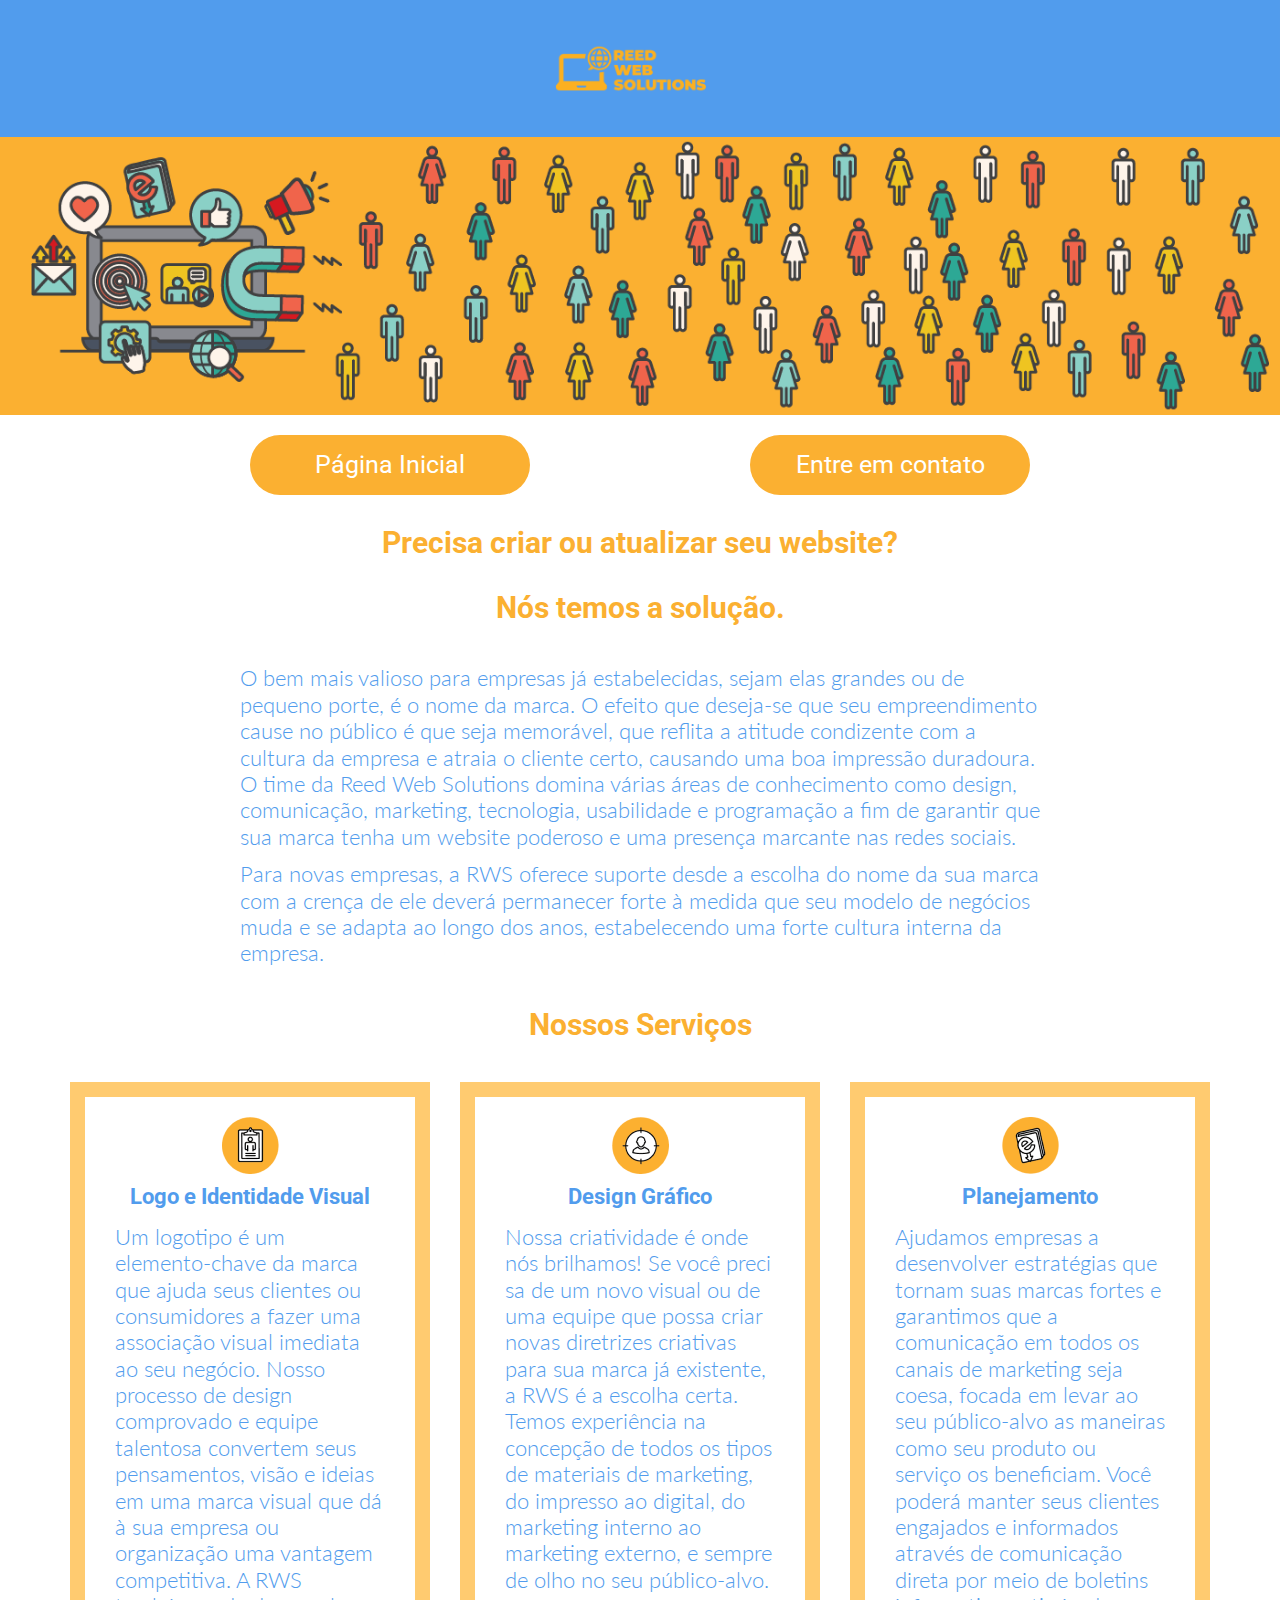
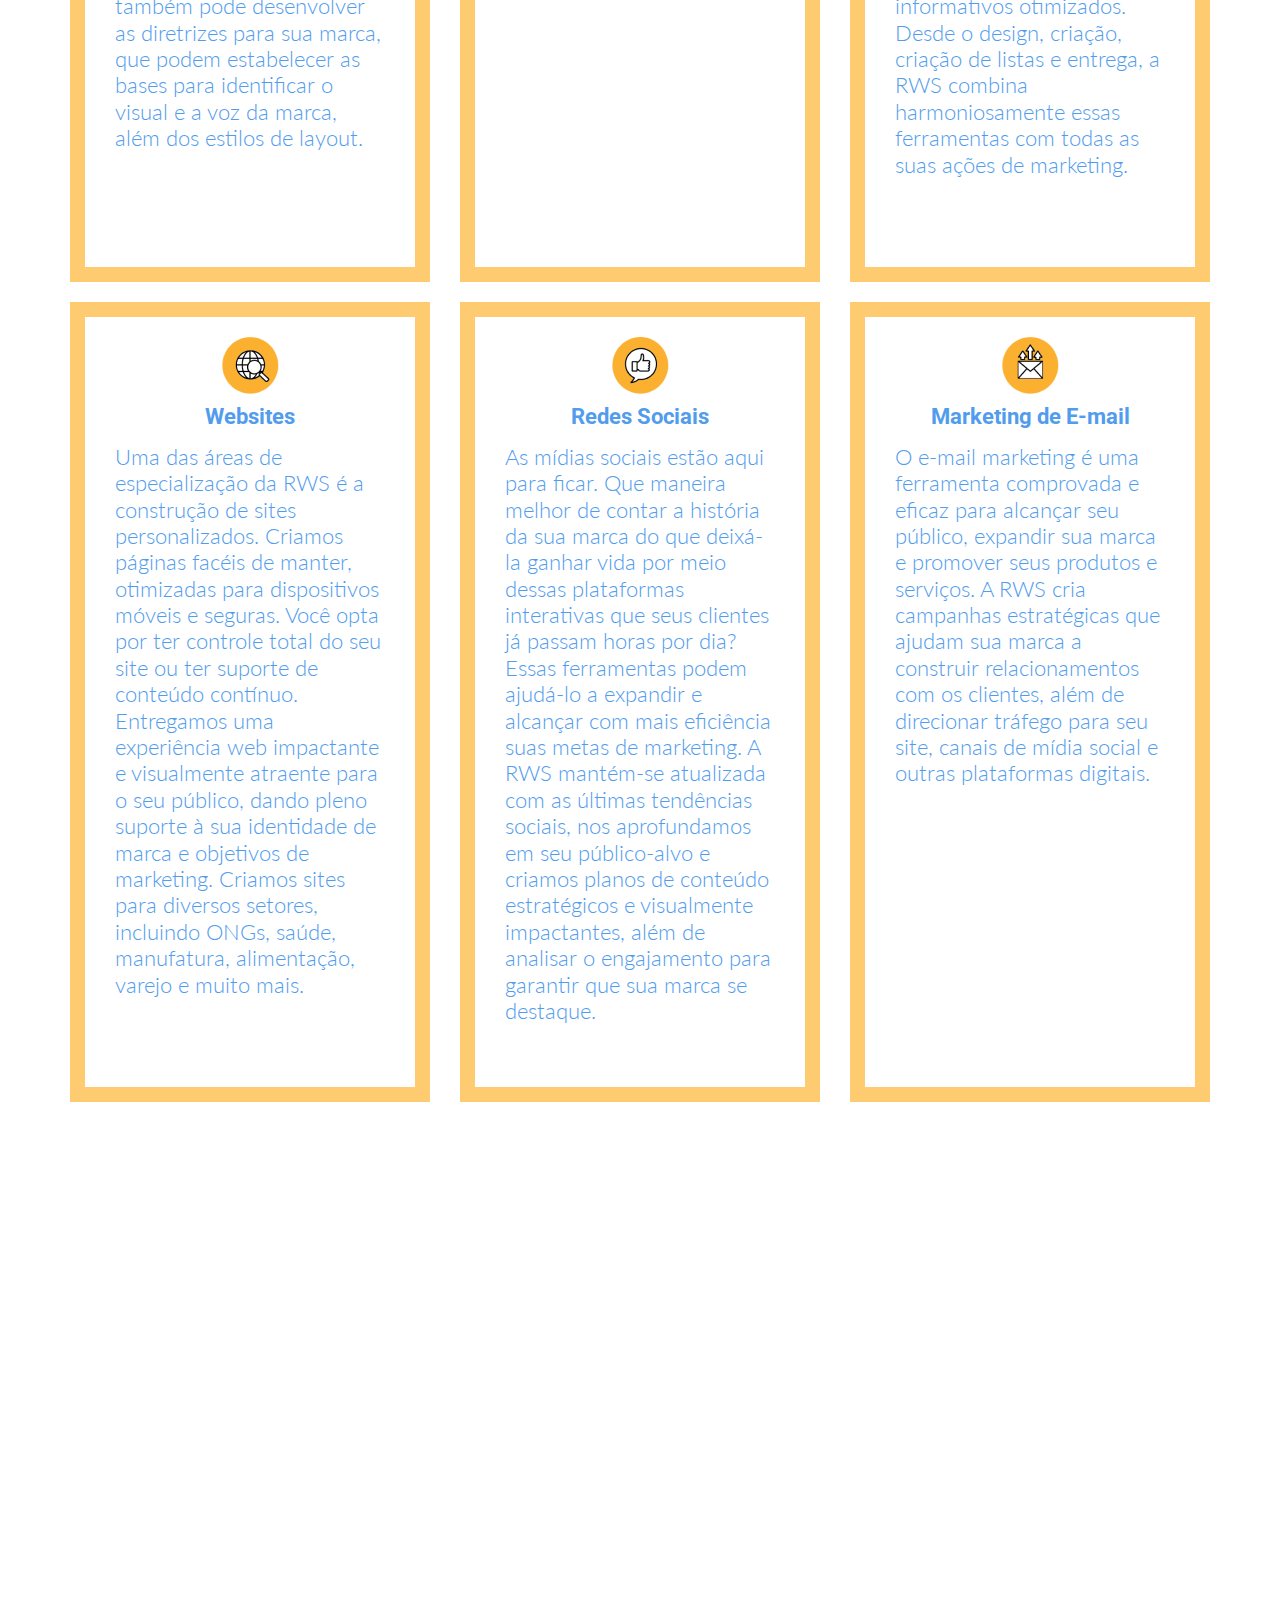
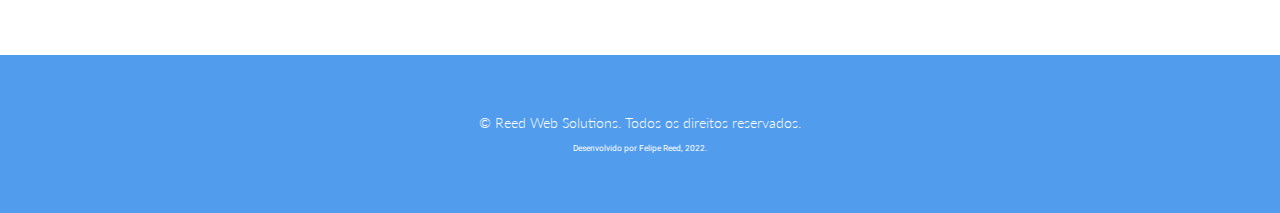
==== commit e466c021: "fixed the style on landing page" ====
--- a/index.html
+++ b/index.html
@@ -31,8 +31,8 @@
       <nav>
         <!-- Nav links -->
         <div class="nav-container">
-          <a href="./landing-page.html" class="link-botao">Home</a>
-          <a href="#form" class="link-botao">Tenho Interesse</a>
+          <a href="./landing-page.html" class="btn">Página Inicial</a>
+          <a href="#form" class="btn">Entre em contato</a>
         </div>
       </nav>
       <article>
--- a/assets/base/style.css
+++ b/assets/base/style.css
@@ -23,6 +23,21 @@
 
 img {
   width: 100%;
+}
+
+a.btn {
+  display: inline-block;
+  text-decoration: none;
+  width: 280px;
+  height: 60px;
+  line-height: 60px;
+  background-color: var(--amarelo);
+  color: var(--branco);
+  text-align: center;
+  font-size: var(--tamanho-botao);
+  border-radius: 50px;
+  transition: all ease 0.5s;
+  box-shadow: ;
 }
 
 .header-container {
